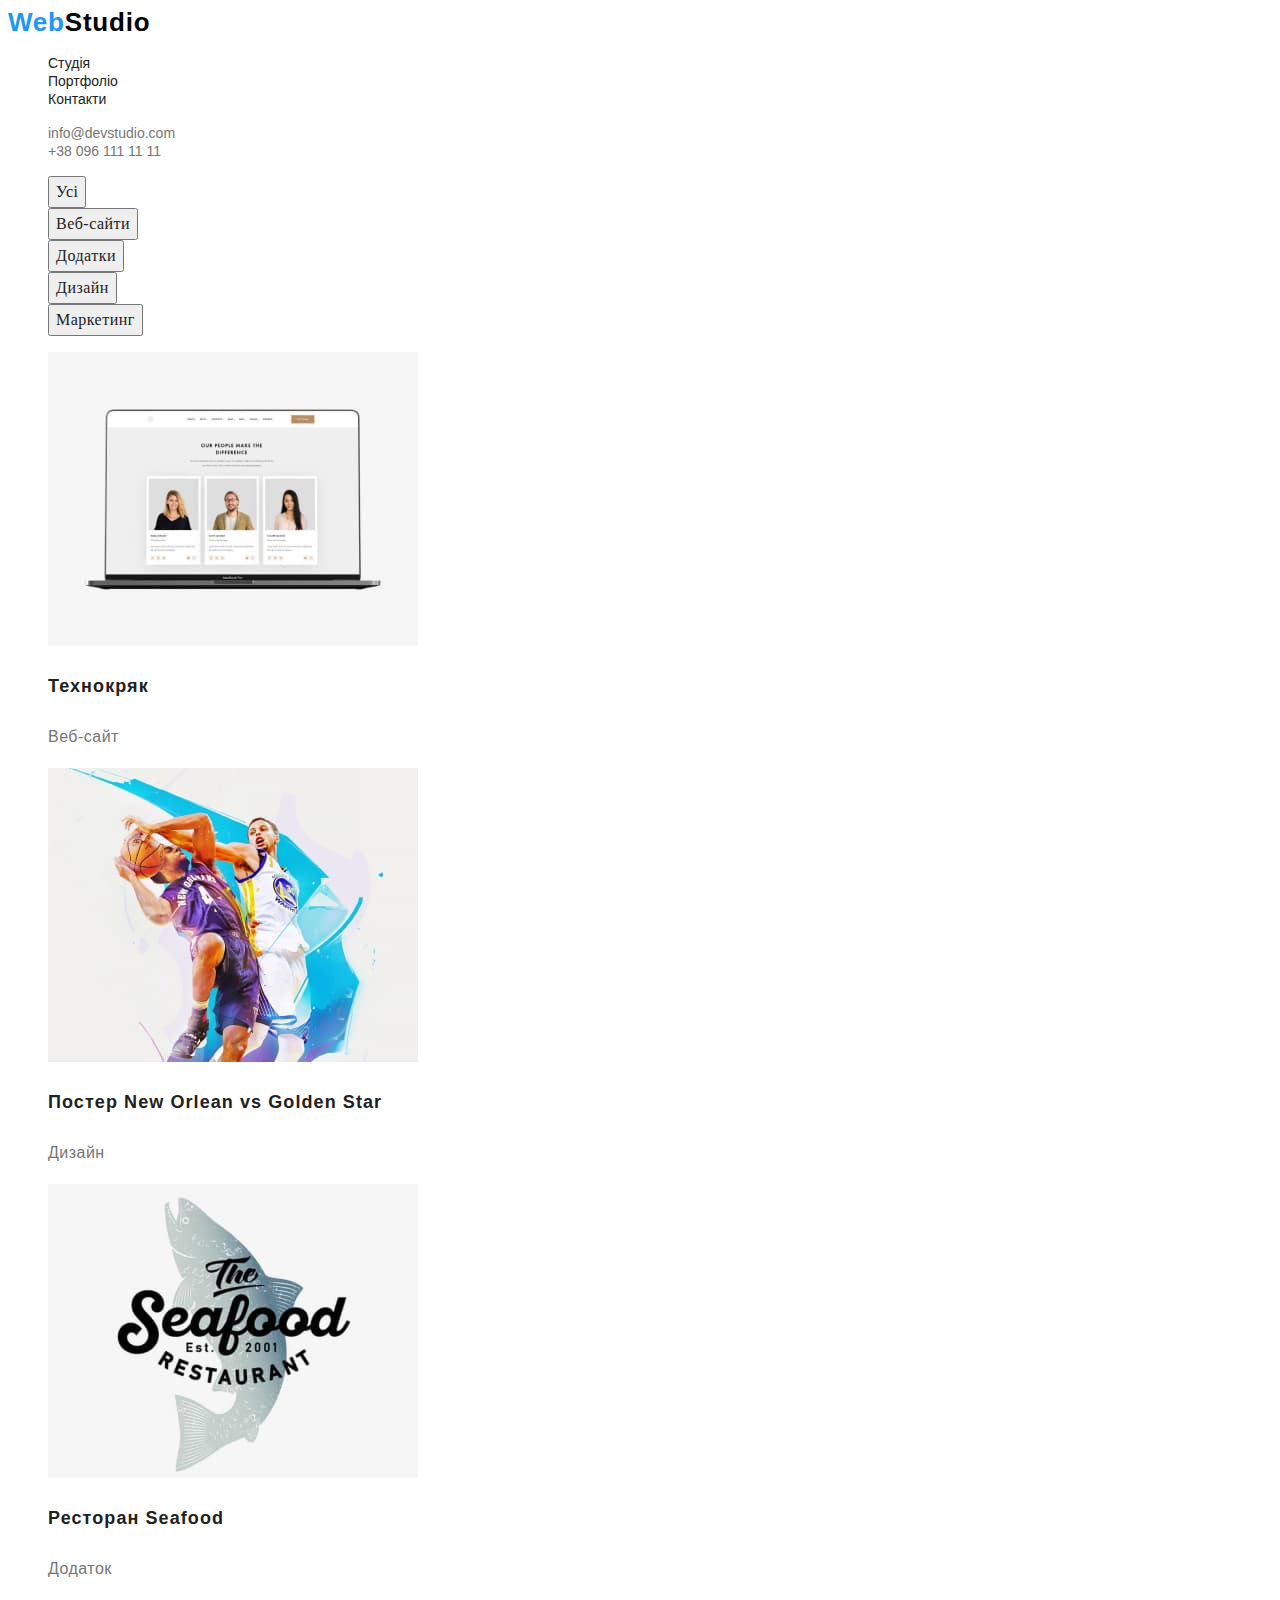
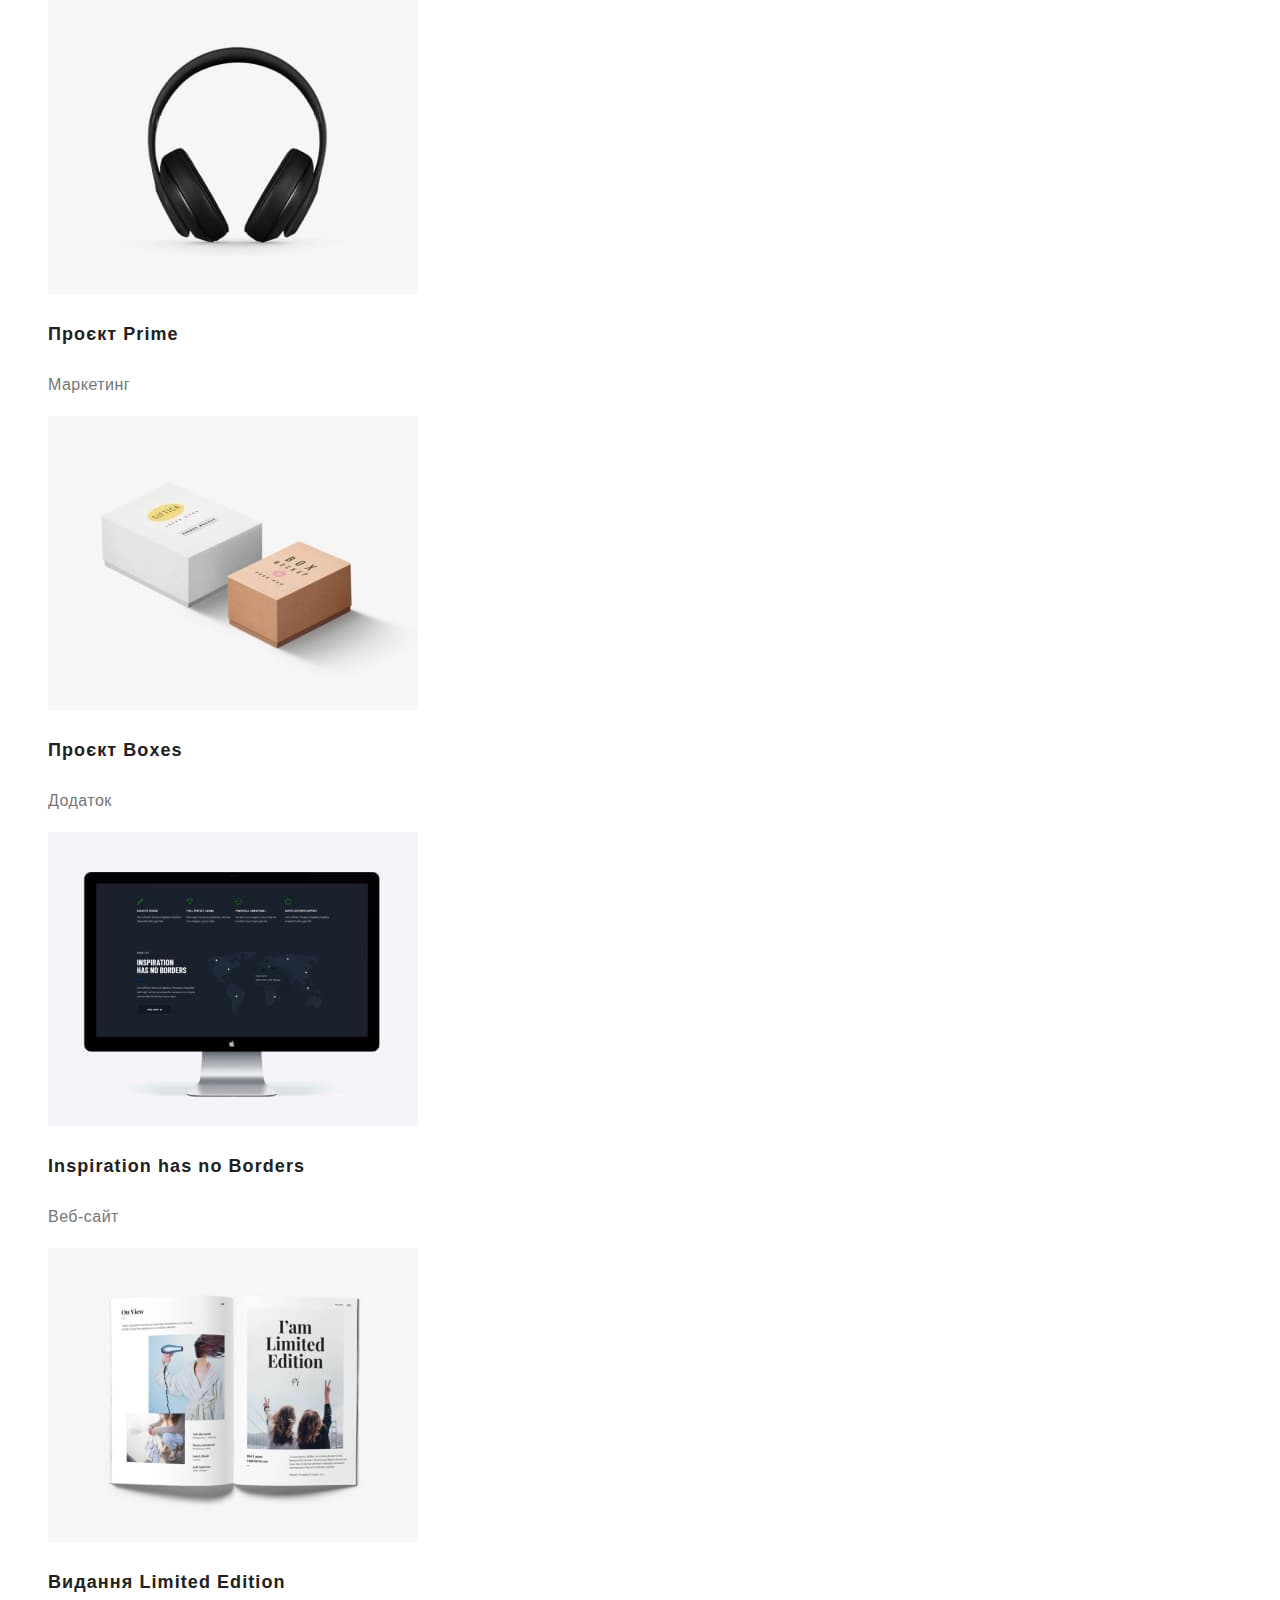
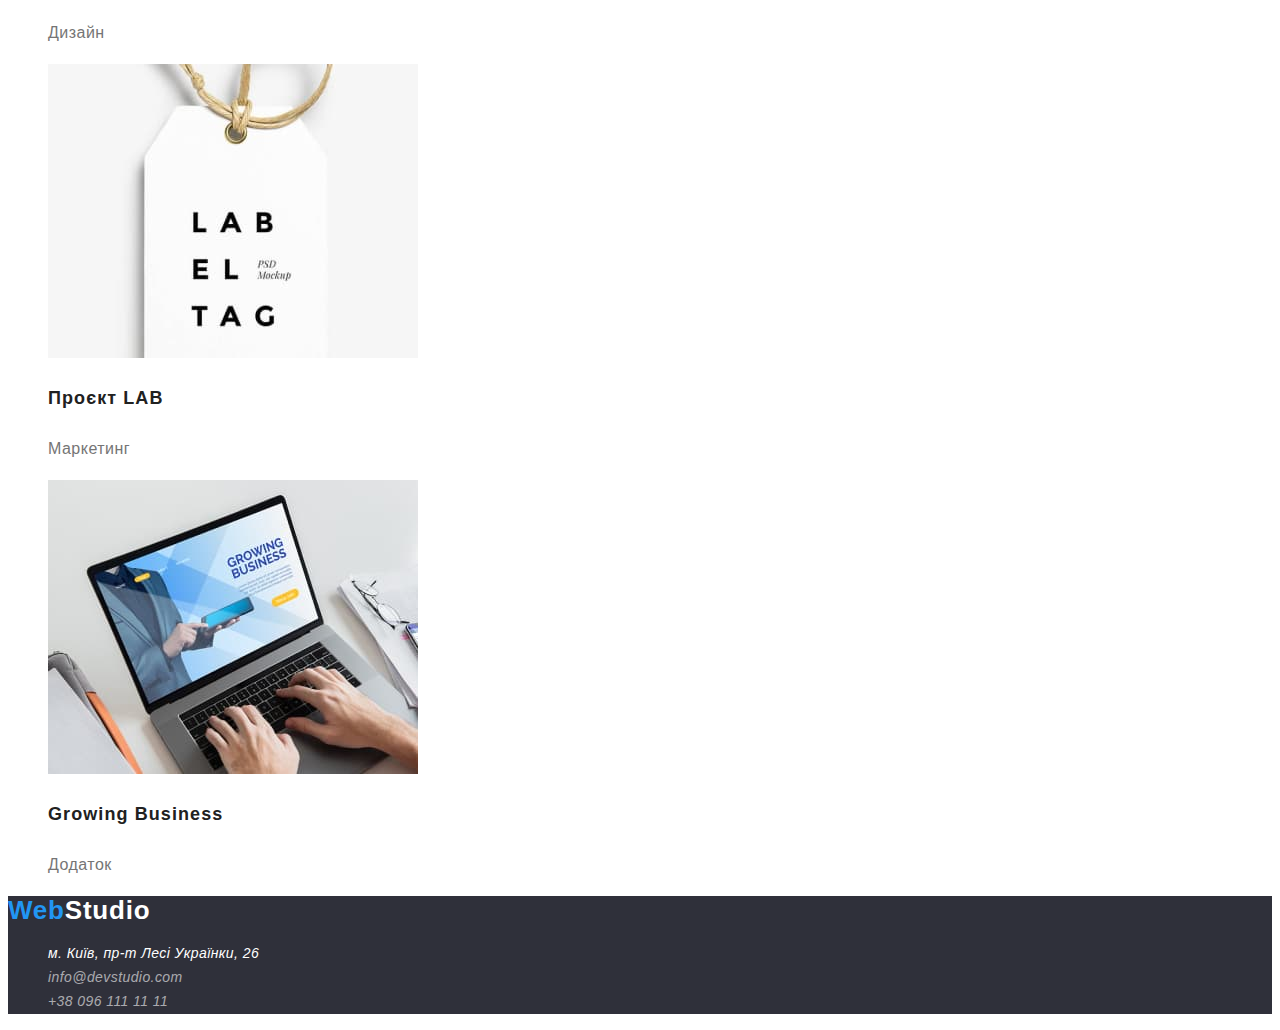
==== portfolio.html @ a46e9d82 "hw2" ====
<!DOCTYPE html>
<html lang="en">
  <head>
    <meta charset="UTF-8" />
    <meta name="viewport" content="width=device-width, initial-scale=1.0" />
    <title>Portfolio</title>
    <link rel="stylesheet" href="./css/styles.css" />
  </head>
  <body>
    <header class="header">
      <nav>
        <a class="logo-header link" href="./index.html"
          ><span class="web">Web</span>Studio</a
        >
        <ul class="header-nav list">
          <li><a class="header-item link" href="./index.html">Студія</a></li>
          <li>
            <a class="header-item link" href="./portfolio.html">Портфоліо</a>
          </li>
          <li><a class="header-item link" href="">Контакти</a></li>
        </ul>
      </nav>

      <ul class="header-list list">
        <li>
          <a class="header-link link" href="mailto:info@devstudio.com"
            >info@devstudio.com</a
          >
        </li>
        <li>
          <a class="header-link link" href="tel:+380961111111"
            >+38 096 111 11 11</a
          >
        </li>
      </ul>
    </header>
    <main>
      <section class="menu">
        <ul class="list">
          <li><button class="menu-button" type="button">Усі</button></li>
          <li><button class="menu-button" type="button">Веб-сайти</button></li>
          <li><button class="menu-button" type="button">Додатки</button></li>
          <li><button class="menu-button" type="button">Дизайн</button></li>
          <li><button class="menu-button" type="button">Маркетинг</button></li>
        </ul>
      </section>
      <section class="work">
        <ul class="list">
          <li>
            <img src="./images/img1-portfolio.jpg" alt="" width="370" />
            <h3 class="work-title">Технокряк</h3>
            <p class="work-text">Веб-сайт</p>
          </li>
          <li>
            <img src="./images/img2-portfolio.jpg" alt="" width="370" />
            <h3 class="work-title">Постер New Orlean vs Golden Star</h3>
            <p class="work-text">Дизайн</p>
          </li>
          <li>
            <img src="./images/img3-portfolio.jpg" alt="" width="370" />
            <h3 class="work-title">Ресторан Seafood</h3>
            <p class="work-text">Додаток</p>
          </li>
          <li>
            <img src="./images/img4-portfolio.jpg" alt="" width="370" />
            <h3 class="work-title">Проєкт Prime</h3>
            <p class="work-text">Маркетинг</p>
          </li>
          <li>
            <img src="./images/img5-portfolio.jpg" alt="" width="370" />
            <h3 class="work-title">Проєкт Boxes</h3>
            <p class="work-text">Додаток</p>
          </li>
          <li>
            <img src="./images/img6-portfolio.jpg" alt="" width="370" />
            <h3 class="work-title">Inspiration has no Borders</h3>
            <p class="work-text">Веб-сайт</p>
          </li>
          <li>
            <img src="./images/img7-portfolio.jpg" alt="" width="370" />
            <h3 class="work-title">Видання Limited Edition</h3>
            <p class="work-text">Дизайн</p>
          </li>
          <li>
            <img src="./images/img8-portfolio.jpg" alt="" width="370" />
            <h3 class="work-title">Проєкт LAB</h3>
            <p class="work-text">Маркетинг</p>
          </li>
          <li>
            <img src="./images/img9-portfolio.jpg" alt="" width="370" />
            <h3 class="work-title">Growing Business</h3>
            <p class="work-text">Додаток</p>
          </li>
        </ul>
      </section>
    </main>
    <footer class="footer">
      <a class="logo-footer link" href="./index.html"
        ><span class="web">Web</span>Studio</a
      >
      <address class="address">
        <ul class="footer-list list">
          <li class="footer-item">
            <a
              class="address-map link"
              href="https://maps.app.goo.gl/eubtqtyEZCpVC5zu5"
              target="_blank"
              rel="noreferrer noopener"
              >м. Київ, пр-т Лесі Українки, 26</a
            >
          </li>
          <li class="footer-item">
            <a class="address-link link" href="mailto:info@devstudio.com"
              >info@devstudio.com</a
            >
          </li>
          <li class="footer-item">
            <a class="address-link link" href="tel:+380961111111"
              >+38 096 111 11 11</a
            >
          </li>
        </ul>
      </address>
    </footer>
  </body>
</html>
---- css/styles.css ----
body {
    font-family: "Roboto", sans-serif;
}

.list {
    list-style: none;
}

.link {
    text-decoration: none;
}

.header {
    background: rgb(255, 255, 255);
}

.logo-header {
    font-family: "Raleway", sans-serif;
        font-size: 26px;
        font-weight: 700;
        line-height: 1.15;
        letter-spacing: 0.03em;
    color: #000000;  
}

.web {
    color: #2196F3;
}

.header-item {
    font-weight: 500;
    font-size: 14px;
    line-height: 1.14;
    color: #212121; 
}

.header-item:hover {
    color:#2196F3;
}

.header-link {
        font-size: 14px;
        font-weight: 500;
        line-height: 1.14;
        color: #757575;
}

.header-link:hover {
    color: #2196F3;
}

.head {
    background-color: rgb(47, 48, 58);
}

.head-text {
    font-size: 44px;
    font-weight: 900;
    line-height: 1.36;
    color: rgb(255, 255, 255);
    text-transform: uppercase;
}

.button {
    color: rgb(255, 255, 255);
        font-family: Roboto, sans-serif;
        font-size: 16px;
        font-weight: 700;
        line-height: 1.88;
        letter-spacing: 0.06em;
        cursor: pointer;

}

.hero {
    background: rgb(255, 255, 255);
}

.hero-item-head {
    color: rgb(33, 33, 33);
    font-size: 14px;
    font-weight: 700;
    line-height: 1.14;
    text-transform: uppercase;
}

.hero-item-text {
    color: rgb(117, 117, 117);        
    font-size: 14px;
    font-weight: 400;
    line-height: 1.71;
}

.doing-title {
color: rgb(33, 33, 33);
    font-size: 36px;
    font-weight: 700;
    line-height: 1.16;
    letter-spacing: 0.03em;
}


.team {
    background-color: rgb(245, 244, 250);
}

.team-title {
    color: rgb(33, 33, 33);
    font-size: 36px;
    font-weight: 700;
    line-height: 1.16;
    letter-spacing: 0.03em;
}


.team-name {
    color: rgb(33, 33, 33);
    font-size: 16px;
    font-weight: 500;
    line-height: 1.19;
    letter-spacing: 0.03em;
}

.team-work {
    color: rgb(117, 117, 117);
        font-size: 16px;
        font-weight: 400;
        line-height: 1.19;
        letter-spacing: 0.03em;
}

.footer {
    background: rgb(47, 48, 58);
}

.logo-footer {
font-family: "Raleway", sans-serif;
    color: rgb(255, 255, 255);
    font-size: 26px;
    font-weight: 700;
    line-height: 1.15;
    letter-spacing: 0.03em;
}


.address-link {
    color: rgb(255, 255, 255, 0.6); 
    font-size: 14px;
    font-weight: 400;
    line-height: 1.71;
    letter-spacing: 0.03em;
       
}
.address-link:hover {
    color: #2196F3;
}
.address-map {
    color: rgb(255, 255, 255);
    font-size: 14px;
    font-weight: 400;
    line-height: 1.71;
    letter-spacing: 0.03em;
}

.address-map:hover {
    color: #2196F3;
}

/* portfolio */

.menu-button {
    color: rgb(33, 33, 33);
    font-family: Roboto;
    font-size: 16px;
    font-weight: 500;
    line-height: 1.625;
    letter-spacing: 0.03em;
    cursor: pointer;    
}
.menu-button:hover {
    color: rgb(255, 255, 255);
}

.work-title {
    color: rgb(33, 33, 33);
        font-size: 18px;
        font-weight: 700;
        line-height: 2;
        letter-spacing: 0.06em;
}

.work-text {
    color: rgb(117, 117, 117);
        font-size: 16px;
        font-weight: 400;
        line-height: 1.875;
        letter-spacing: 0.03em;
}
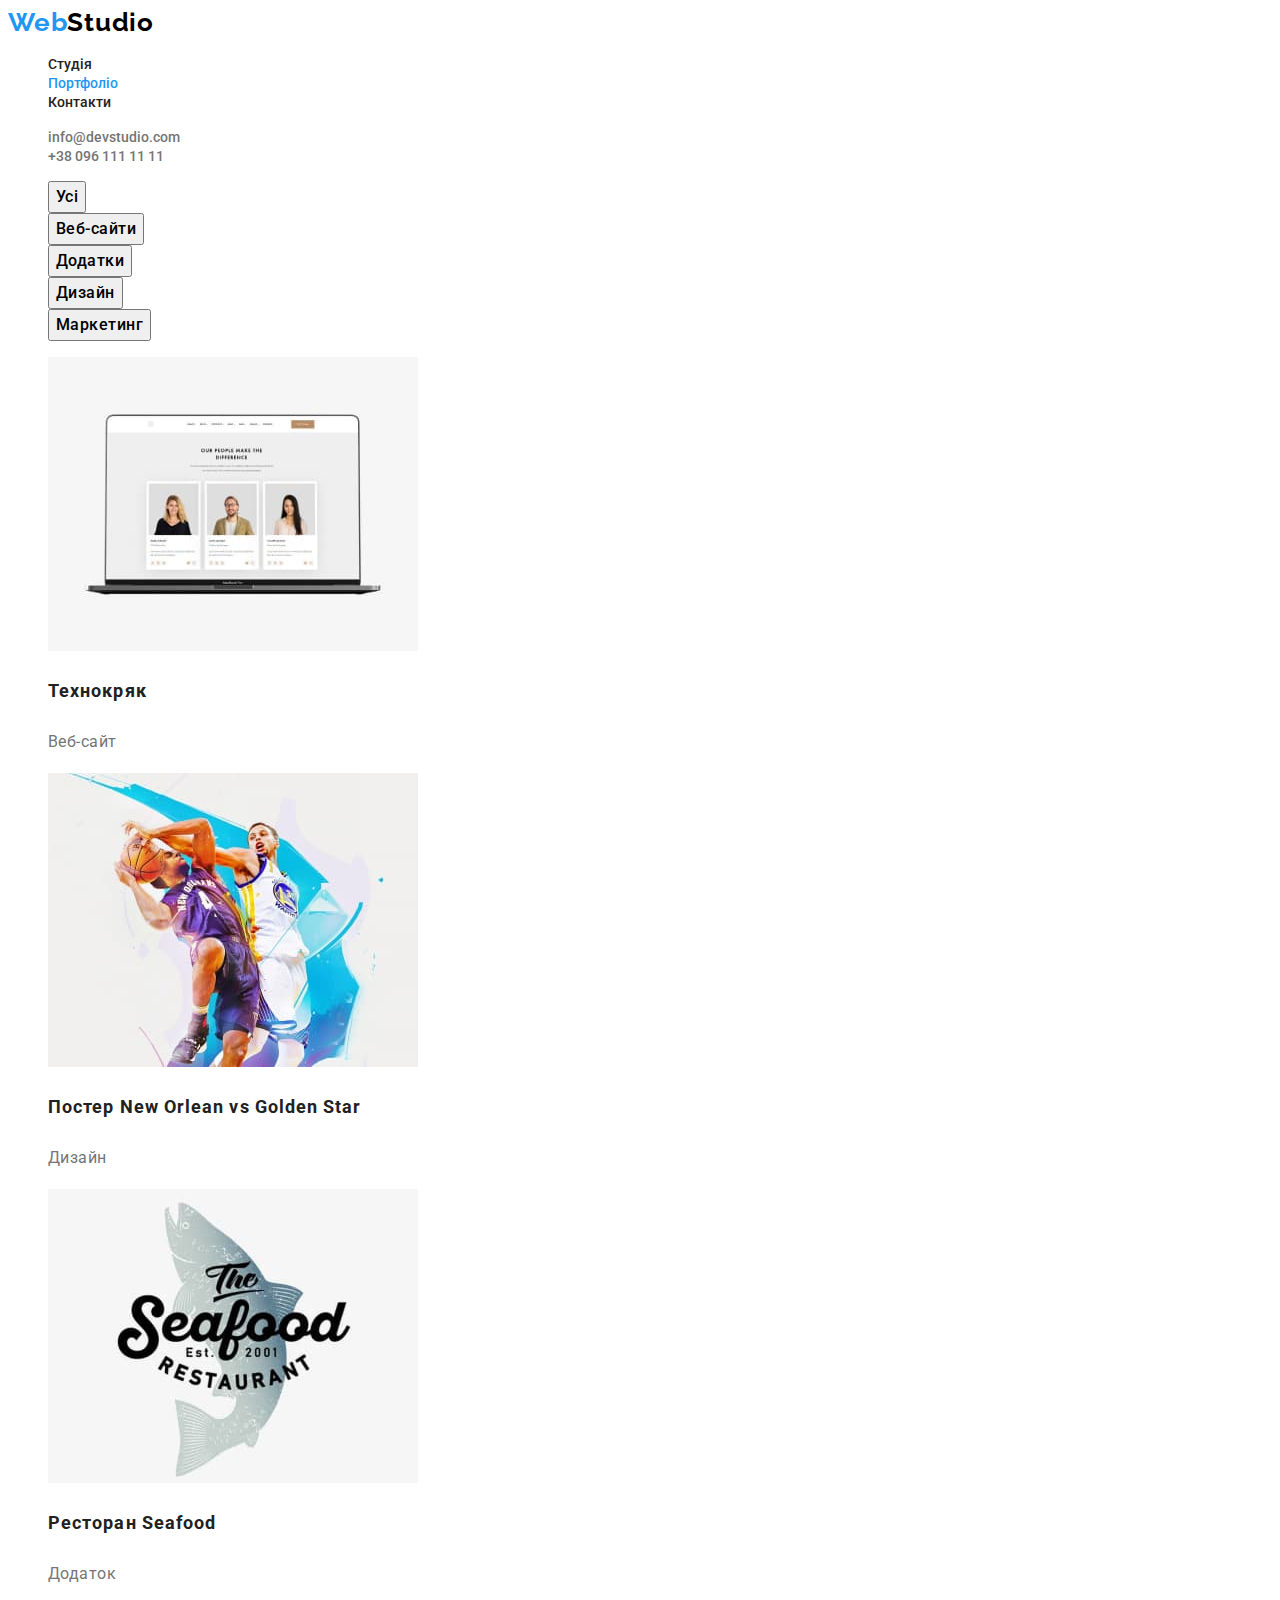
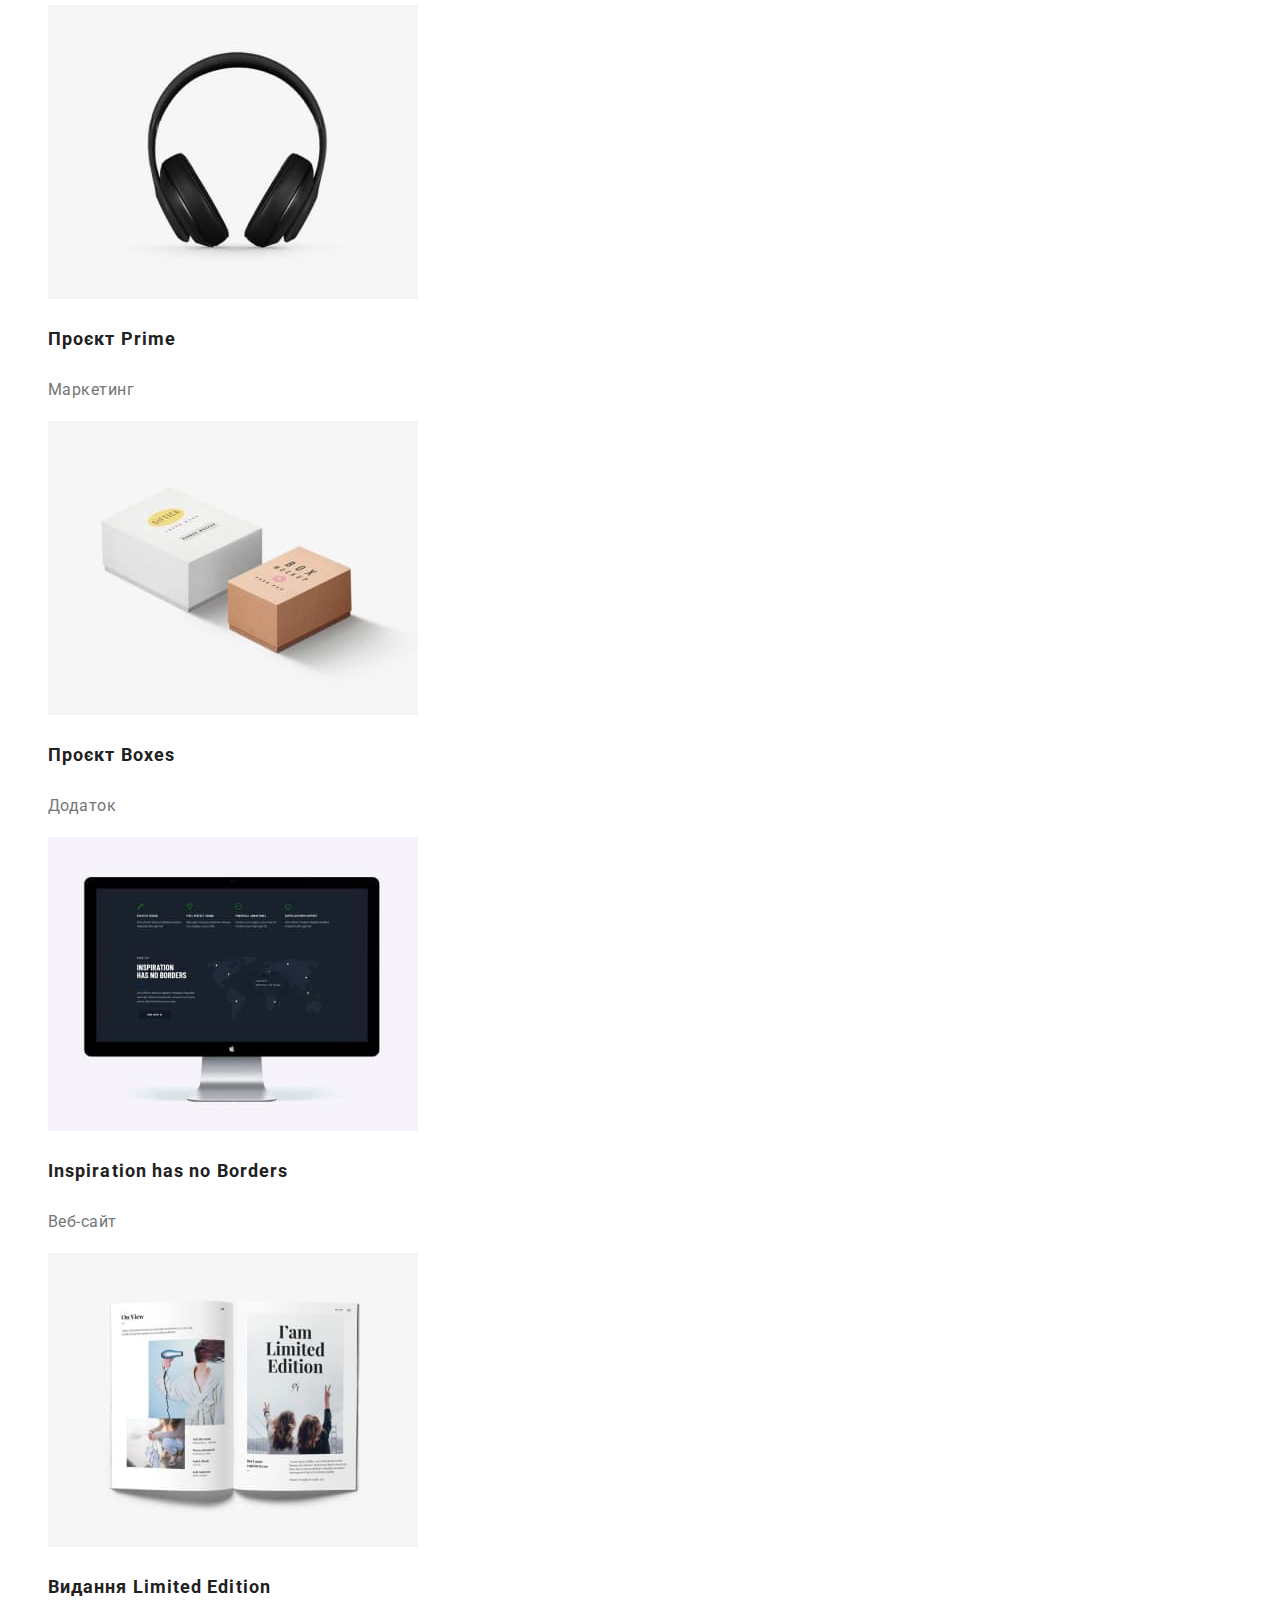
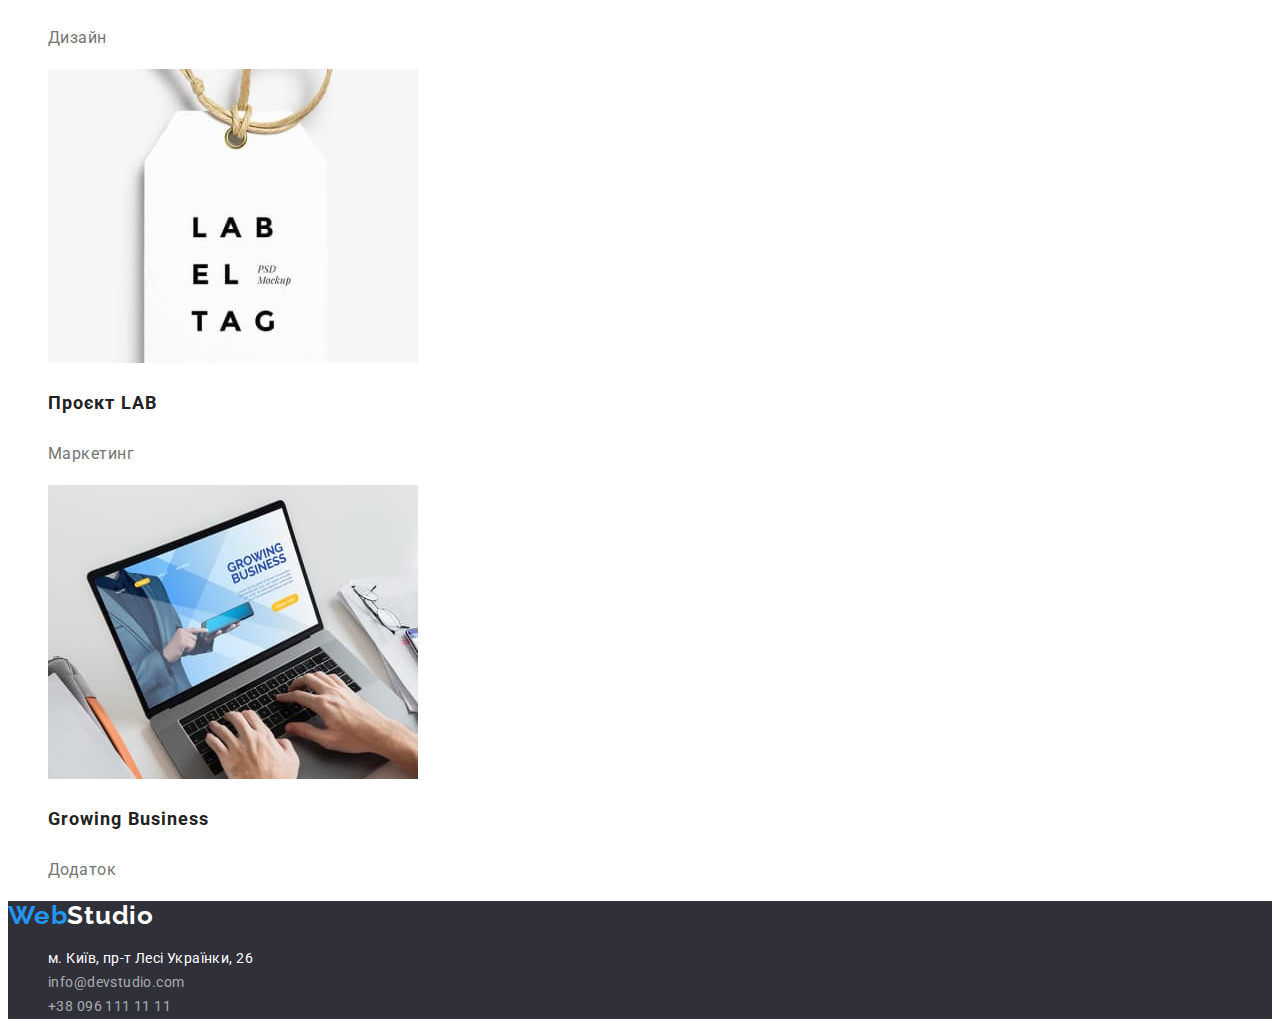
==== commit 32f2afe2: "hw2(update)" ====
--- a/portfolio.html
+++ b/portfolio.html
@@ -1,10 +1,14 @@
 <!DOCTYPE html>
-<html lang="en">
+<html lang="uk">
   <head>
     <meta charset="UTF-8" />
     <meta name="viewport" content="width=device-width, initial-scale=1.0" />
     <title>Portfolio</title>
     <link rel="stylesheet" href="./css/styles.css" />
+    <link
+      href="https://fonts.googleapis.com/css2?family=Raleway:wght@700&family=Roboto:wght@400;500;700;900&display=swap"
+      rel="stylesheet"
+    />
   </head>
   <body>
     <header class="header">
@@ -15,7 +19,9 @@
         <ul class="header-nav list">
           <li><a class="header-item link" href="./index.html">Студія</a></li>
           <li>
-            <a class="header-item link" href="./portfolio.html">Портфоліо</a>
+            <a class="header-item-now link" href="./portfolio.html"
+              >Портфоліо</a
+            >
           </li>
           <li><a class="header-item link" href="">Контакти</a></li>
         </ul>
@@ -43,53 +49,105 @@
           <li><button class="menu-button" type="button">Дизайн</button></li>
           <li><button class="menu-button" type="button">Маркетинг</button></li>
         </ul>
-      </section>
-      <section class="work">
         <ul class="list">
           <li>
-            <img src="./images/img1-portfolio.jpg" alt="" width="370" />
-            <h3 class="work-title">Технокряк</h3>
-            <p class="work-text">Веб-сайт</p>
+            <a class="menu-link link" href=""
+              ><img
+                src="./images/img1-portfolio.jpg"
+                alt=" Веб-сайт 'Технокряк' "
+                width="370"
+              />
+              <h3 class="work-title">Технокряк</h3>
+              <p class="work-text">Веб-сайт</p></a
+            >
           </li>
           <li>
-            <img src="./images/img2-portfolio.jpg" alt="" width="370" />
-            <h3 class="work-title">Постер New Orlean vs Golden Star</h3>
-            <p class="work-text">Дизайн</p>
+            <a class="menu-link link" href=""
+              ><img
+                src="./images/img2-portfolio.jpg"
+                alt="Постер New Orlean vs Golden Star"
+                width="370"
+              />
+              <h3 class="work-title">Постер New Orlean vs Golden Star</h3>
+              <p class="work-text">Дизайн</p></a
+            >
           </li>
           <li>
-            <img src="./images/img3-portfolio.jpg" alt="" width="370" />
-            <h3 class="work-title">Ресторан Seafood</h3>
-            <p class="work-text">Додаток</p>
+            <a class="menu-link link" href=""
+              ><img
+                src="./images/img3-portfolio.jpg"
+                alt="Додаток для ресторану"
+                width="370"
+              />
+              <h3 class="work-title">Ресторан Seafood</h3>
+              <p class="work-text">Додаток</p></a
+            >
           </li>
           <li>
-            <img src="./images/img4-portfolio.jpg" alt="" width="370" />
-            <h3 class="work-title">Проєкт Prime</h3>
-            <p class="work-text">Маркетинг</p>
+            <a class="menu-link link" href=""
+              ><img
+                src="./images/img4-portfolio.jpg"
+                alt="Маркетинговий проєкт"
+                width="370"
+              />
+              <h3 class="work-title">Проєкт Prime</h3>
+              <p class="work-text">Маркетинг</p></a
+            >
           </li>
           <li>
-            <img src="./images/img5-portfolio.jpg" alt="" width="370" />
-            <h3 class="work-title">Проєкт Boxes</h3>
-            <p class="work-text">Додаток</p>
+            <a class="menu-link link" href=""
+              ><img
+                src="./images/img5-portfolio.jpg"
+                alt="Додаток для проєкту"
+                width="370"
+              />
+              <h3 class="work-title">Проєкт Boxes</h3>
+              <p class="work-text">Додаток</p></a
+            >
           </li>
           <li>
-            <img src="./images/img6-portfolio.jpg" alt="" width="370" />
-            <h3 class="work-title">Inspiration has no Borders</h3>
-            <p class="work-text">Веб-сайт</p>
+            <a class="menu-link link" href="">
+              <img
+                src="./images/img6-portfolio.jpg"
+                alt="Веб-сайт для Inspiration has no Borders"
+                width="370"
+              />
+              <h3 class="work-title">Inspiration has no Borders</h3>
+              <p class="work-text">Веб-сайт</p></a
+            >
           </li>
           <li>
-            <img src="./images/img7-portfolio.jpg" alt="" width="370" />
-            <h3 class="work-title">Видання Limited Edition</h3>
-            <p class="work-text">Дизайн</p>
+            <a class="menu-link link" href=""
+              ><img
+                src="./images/img7-portfolio.jpg"
+                alt="Дизайн видання Limited Edition"
+                width="370"
+              />
+              <h3 class="work-title">Видання Limited Edition</h3>
+              <p class="work-text">Дизайн</p></a
+            >
           </li>
           <li>
-            <img src="./images/img8-portfolio.jpg" alt="" width="370" />
-            <h3 class="work-title">Проєкт LAB</h3>
-            <p class="work-text">Маркетинг</p>
+            <a class="menu-link link" href=""
+              ><img
+                src="./images/img8-portfolio.jpg"
+                alt="Маркетинговий проєкт"
+                width="370"
+              />
+              <h3 class="work-title">Проєкт LAB</h3>
+              <p class="work-text">Маркетинг</p></a
+            >
           </li>
           <li>
-            <img src="./images/img9-portfolio.jpg" alt="" width="370" />
-            <h3 class="work-title">Growing Business</h3>
-            <p class="work-text">Додаток</p>
+            <a class="menu-link link" href=""
+              ><img
+                src="./images/img9-portfolio.jpg"
+                alt="Додаток для Growing Business"
+                width="370"
+              />
+              <h3 class="work-title">Growing Business</h3>
+              <p class="work-text">Додаток</p></a
+            >
           </li>
         </ul>
       </section>
--- a/css/styles.css
+++ b/css/styles.css
@@ -1,5 +1,7 @@
 body {
     font-family: "Roboto", sans-serif;
+    color: rgb(33, 33, 33);
+    background: rgb(255, 255, 255)
 }
 
 .list {
@@ -8,10 +10,6 @@
 
 .link {
     text-decoration: none;
-}
-
-.header {
-    background: rgb(255, 255, 255);
 }
 
 .logo-header {
@@ -31,7 +29,14 @@
     font-weight: 500;
     font-size: 14px;
     line-height: 1.14;
-    color: #212121; 
+    color: rgb(33, 33, 33);
+}
+
+.header-item-now {
+font-weight: 500;
+    font-size: 14px;
+    line-height: 1.14;
+    color: #2196F3;
 }
 
 .header-item:hover {
@@ -63,6 +68,7 @@
 
 .button {
     color: rgb(255, 255, 255);
+    background-color: #2196F3;
         font-family: Roboto, sans-serif;
         font-size: 16px;
         font-weight: 700;
@@ -72,12 +78,7 @@
 
 }
 
-.hero {
-    background: rgb(255, 255, 255);
-}
-
 .hero-item-head {
-    color: rgb(33, 33, 33);
     font-size: 14px;
     font-weight: 700;
     line-height: 1.14;
@@ -92,7 +93,6 @@
 }
 
 .doing-title {
-color: rgb(33, 33, 33);
     font-size: 36px;
     font-weight: 700;
     line-height: 1.16;
@@ -105,7 +105,6 @@
 }
 
 .team-title {
-    color: rgb(33, 33, 33);
     font-size: 36px;
     font-weight: 700;
     line-height: 1.16;
@@ -114,7 +113,6 @@
 
 
 .team-name {
-    color: rgb(33, 33, 33);
     font-size: 16px;
     font-weight: 500;
     line-height: 1.19;
@@ -145,6 +143,7 @@
 
 .address-link {
     color: rgb(255, 255, 255, 0.6); 
+    font-style: normal;
     font-size: 14px;
     font-weight: 400;
     line-height: 1.71;
@@ -156,6 +155,7 @@
 }
 .address-map {
     color: rgb(255, 255, 255);
+    font-style: normal;
     font-size: 14px;
     font-weight: 400;
     line-height: 1.71;
@@ -169,7 +169,6 @@
 /* portfolio */
 
 .menu-button {
-    color: rgb(33, 33, 33);
     font-family: Roboto;
     font-size: 16px;
     font-weight: 500;
@@ -179,10 +178,10 @@
 }
 .menu-button:hover {
     color: rgb(255, 255, 255);
+    background-color: #2196F3;
 }
 
 .work-title {
-    color: rgb(33, 33, 33);
         font-size: 18px;
         font-weight: 700;
         line-height: 2;
@@ -196,3 +195,7 @@
         line-height: 1.875;
         letter-spacing: 0.03em;
 }
+
+.menu-link {
+    color: rgb(33, 33, 33);
+}